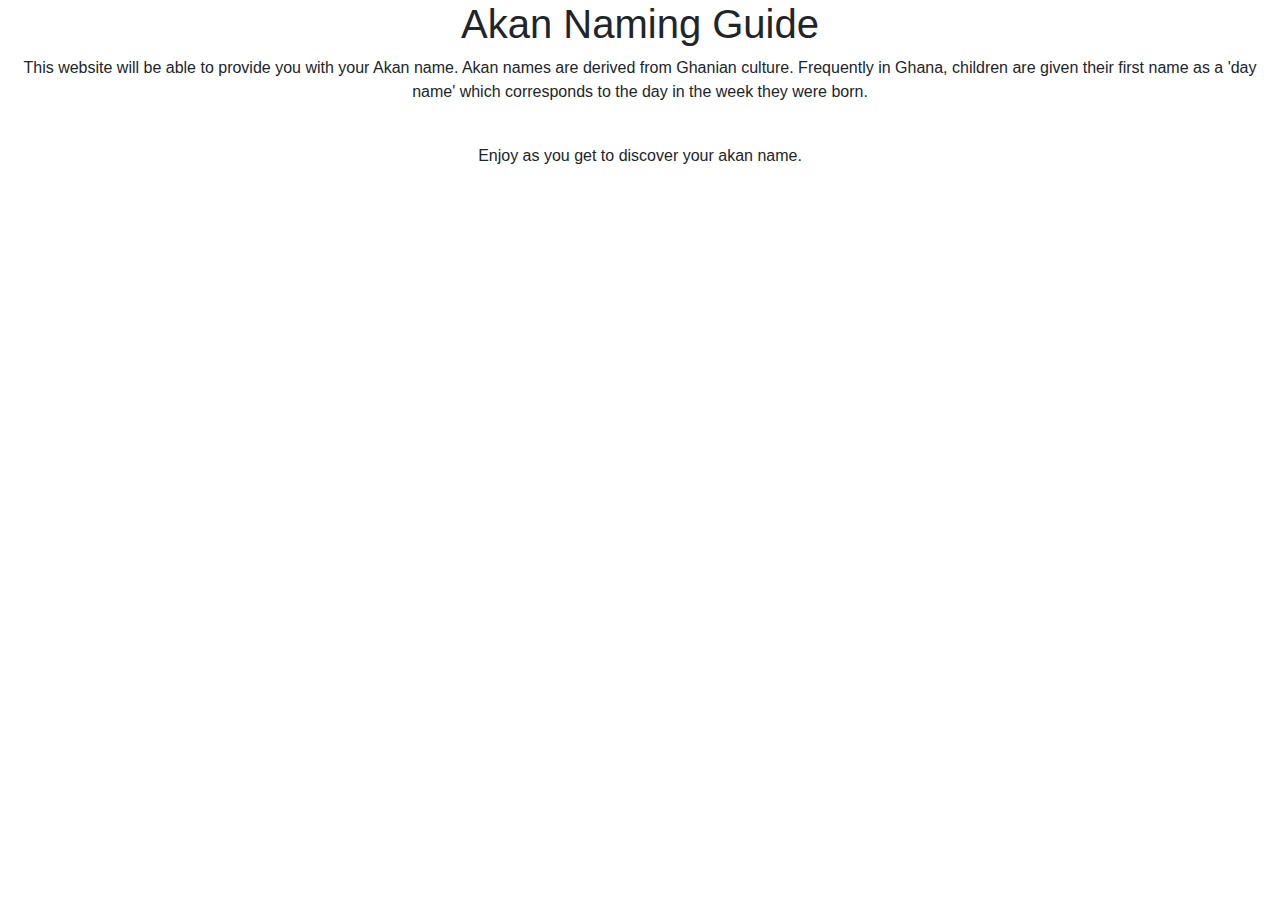
==== index.html @ c722aae3 "Adds a heading and paragraph to the landing page" ====
<!DOCTYPE html>
<html lang="en">
<head>
  <meta charset="UTF-8">
  <meta name="viewport" content="width=device-width, initial-scale=1.0">
  <meta http-equiv="X-UA-Compatible" content="ie=edge">
  <title>Akan Guide</title>
  <link rel="stylesheet" href="https://stackpath.bootstrapcdn.com/bootstrap/4.3.1/css/bootstrap.min.css" integrity="sha384-ggOyR0iXCbMQv3Xipma34MD+dH/1fQ784/j6cY/iJTQUOhcWr7x9JvoRxT2MZw1T" crossorigin="anonymous">
  <link href="css/styles.css" rel="stylesheet" type="text/css">
  
</head>
<body>
  <div class="container-fluid" id="main">
    <div class="row">
      <div class="col-md-12">
        <h1 class="text-center intro">Akan Naming Guide</h1>
        <p class="text-center intro">This website will be able to provide you with your Akan name. Akan names are derived from Ghanian culture. Frequently in Ghana, children are given their first name as a 'day name' which corresponds to the day in the week they were born.</p>
        <br>
        <p class="text-center intro">Enjoy as you get to discover your akan name.</p>
        


      </div>

    </div>

  </div>



  <script src="js/scripts.js"></script>
  
</body>
</html>
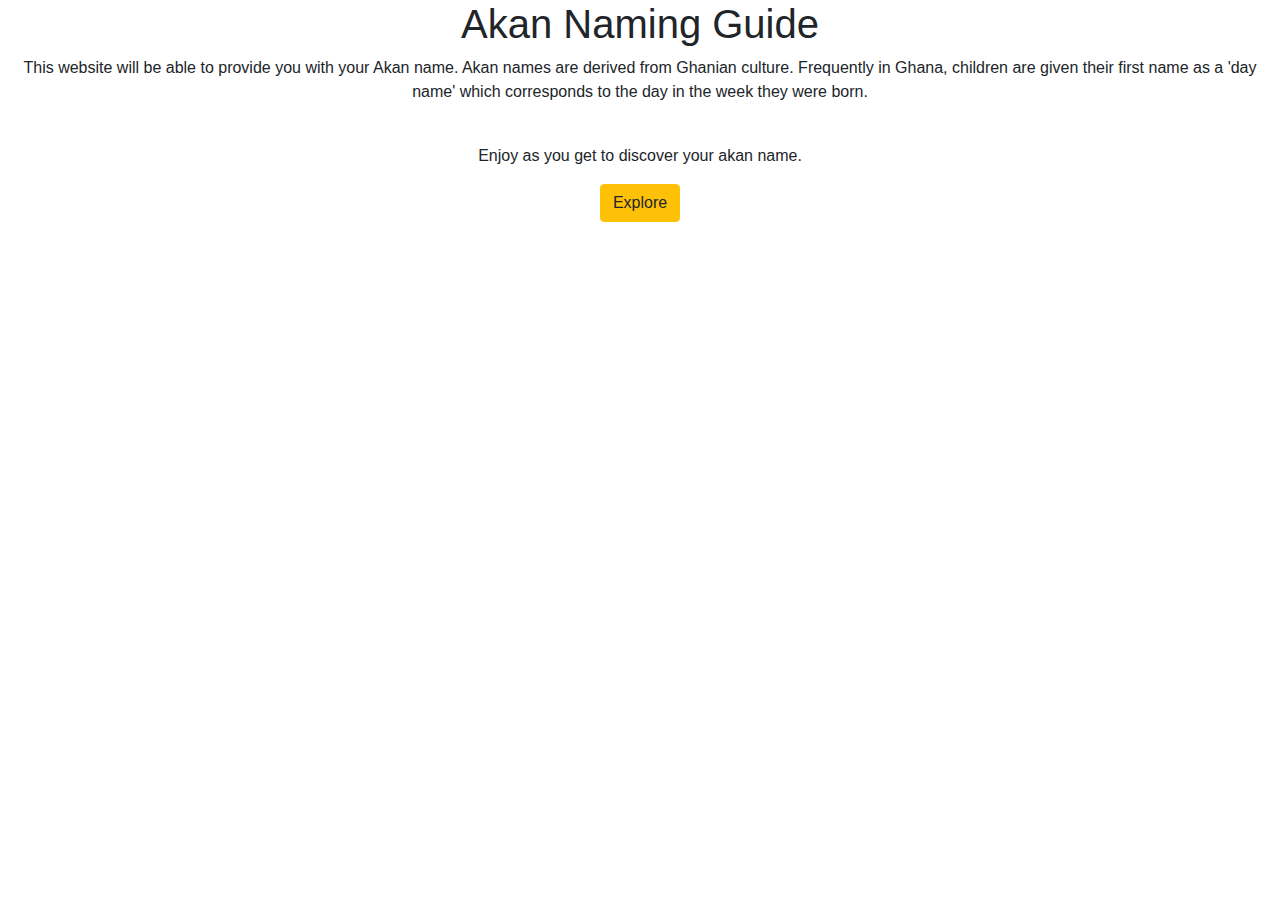
==== commit e0597d4a: "Adds a form" ====
--- a/index.html
+++ b/index.html
@@ -17,6 +17,7 @@
         <p class="text-center intro">This website will be able to provide you with your Akan name. Akan names are derived from Ghanian culture. Frequently in Ghana, children are given their first name as a 'day name' which corresponds to the day in the week they were born.</p>
         <br>
         <p class="text-center intro">Enjoy as you get to discover your akan name.</p>
+        <a href="akan.html" class="btn btn-warning" role="button">Explore</a>
         
 
 
--- a/css/styles.css
+++ b/css/styles.css
@@ -0,0 +1,3 @@
+#main {
+  text-align: center;
+}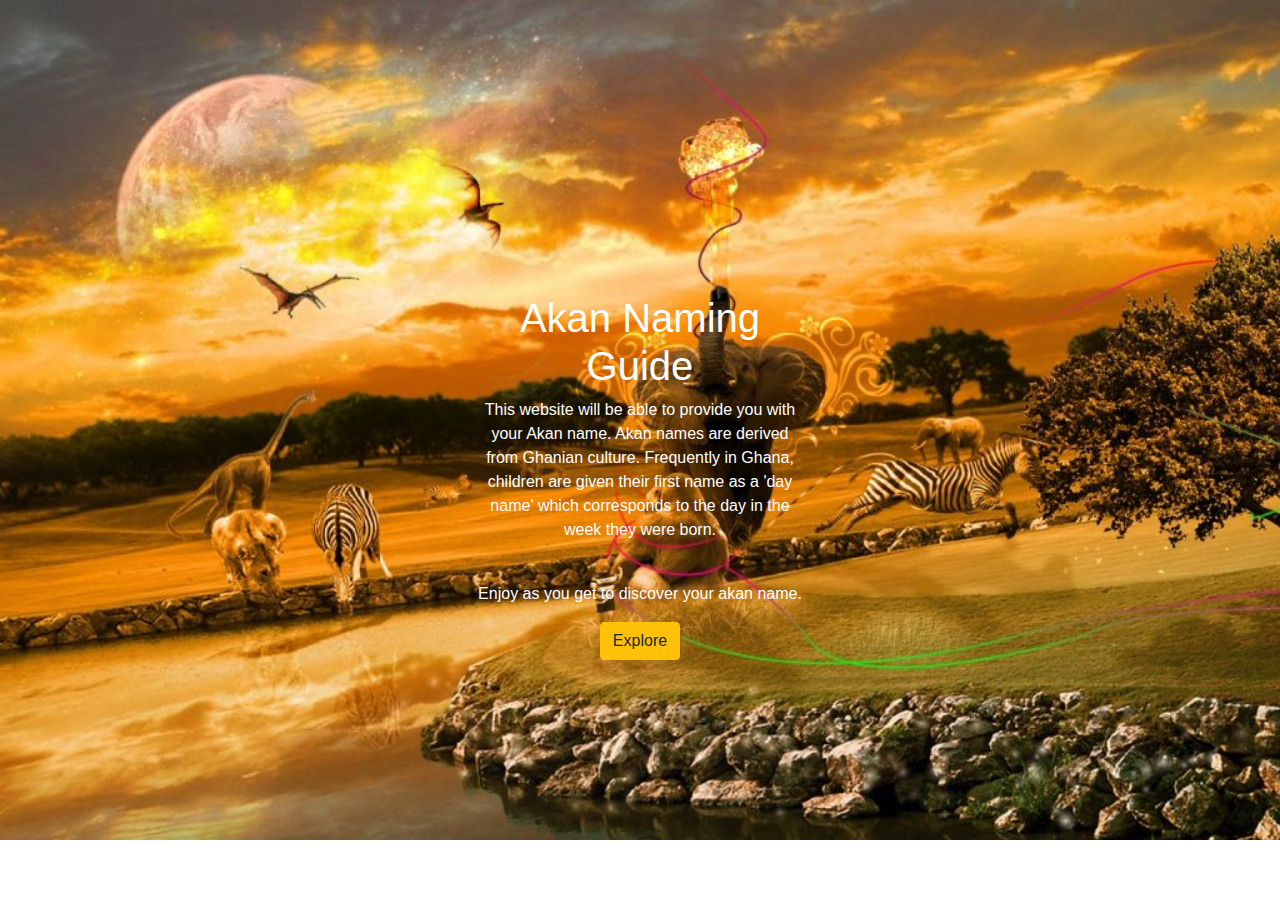
==== commit 021f1fc8: "Adds a background image for the landing page" ====
--- a/index.html
+++ b/index.html
@@ -7,12 +7,22 @@
   <title>Akan Guide</title>
   <link rel="stylesheet" href="https://stackpath.bootstrapcdn.com/bootstrap/4.3.1/css/bootstrap.min.css" integrity="sha384-ggOyR0iXCbMQv3Xipma34MD+dH/1fQ784/j6cY/iJTQUOhcWr7x9JvoRxT2MZw1T" crossorigin="anonymous">
   <link href="css/styles.css" rel="stylesheet" type="text/css">
+  <style type="text/css">
+    #main {
+      background-image: url("images/backgrpicture.jpg");
+      background-repeat: no-repeat;
+      background-attachment: fixed;
+      background-size: cover;
+      padding: 5%;
+    }
+  </style>
   
 </head>
 <body>
   <div class="container-fluid" id="main">
-    <div class="row">
-      <div class="col-md-12">
+    <div class="row" id="content">
+      <div class="col-md-4"></div>
+      <div class="col-md-4">
         <h1 class="text-center intro">Akan Naming Guide</h1>
         <p class="text-center intro">This website will be able to provide you with your Akan name. Akan names are derived from Ghanian culture. Frequently in Ghana, children are given their first name as a 'day name' which corresponds to the day in the week they were born.</p>
         <br>
@@ -22,6 +32,7 @@
 
 
       </div>
+      <div class="col-md-4"></div>
 
     </div>
 
--- a/css/styles.css
+++ b/css/styles.css
@@ -1,3 +1,10 @@
 #main {
   text-align: center;
+  color: white;
+}
+#content {
+  padding-top: 20%;
+  padding-bottom: 10%;
+  padding-left: 5%;
+  padding-right: 5%;
 }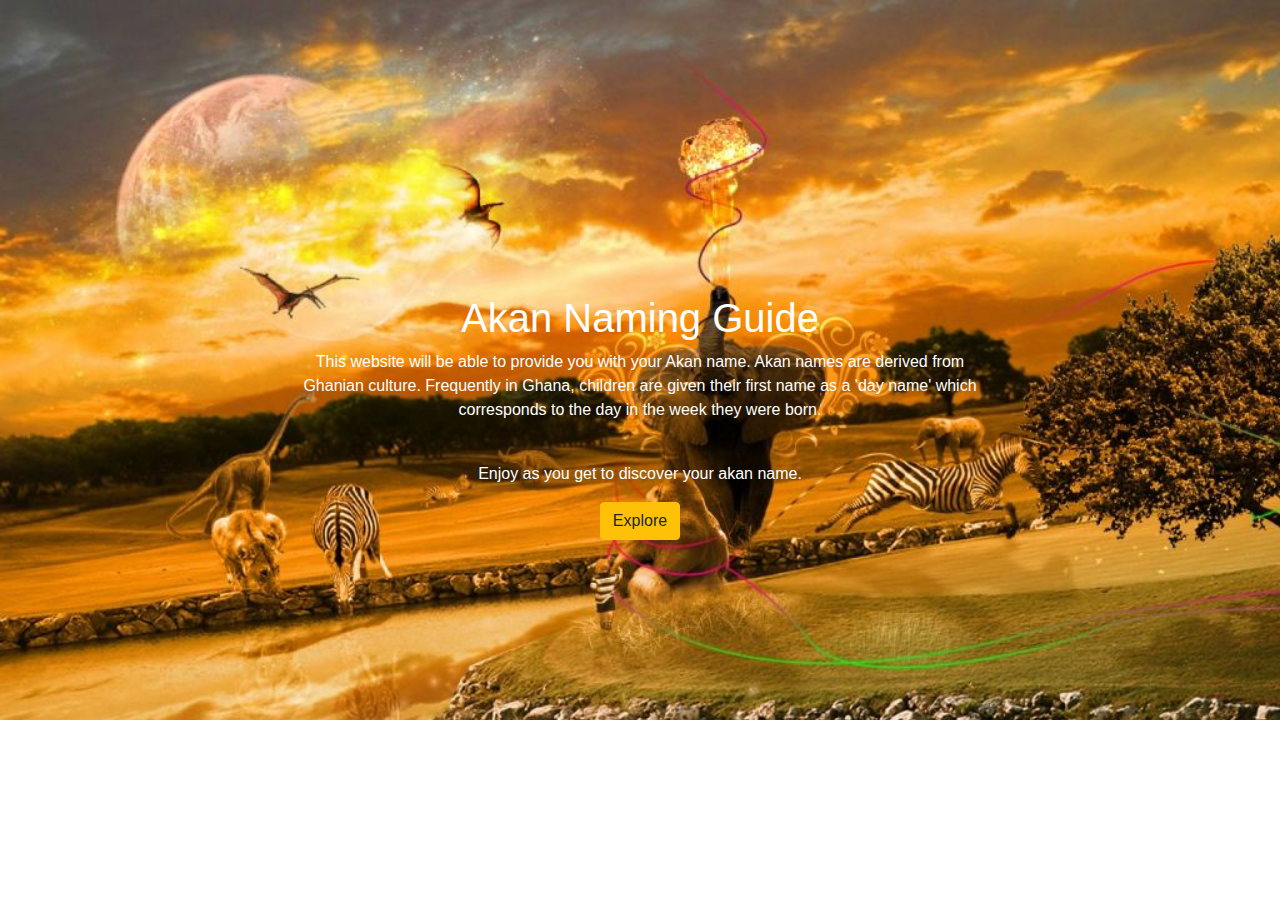
==== commit fb2ed159: "Adds an if statement that checks whether the date and month entered are valid" ====
--- a/index.html
+++ b/index.html
@@ -21,8 +21,8 @@
 <body>
   <div class="container-fluid" id="main">
     <div class="row" id="content">
-      <div class="col-md-4"></div>
-      <div class="col-md-4">
+      <div class="col-md-2"></div>
+      <div class="col-md-8">
         <h1 class="text-center intro">Akan Naming Guide</h1>
         <p class="text-center intro">This website will be able to provide you with your Akan name. Akan names are derived from Ghanian culture. Frequently in Ghana, children are given their first name as a 'day name' which corresponds to the day in the week they were born.</p>
         <br>
@@ -32,7 +32,7 @@
 
 
       </div>
-      <div class="col-md-4"></div>
+      <div class="col-md-2"></div>
 
     </div>
 
